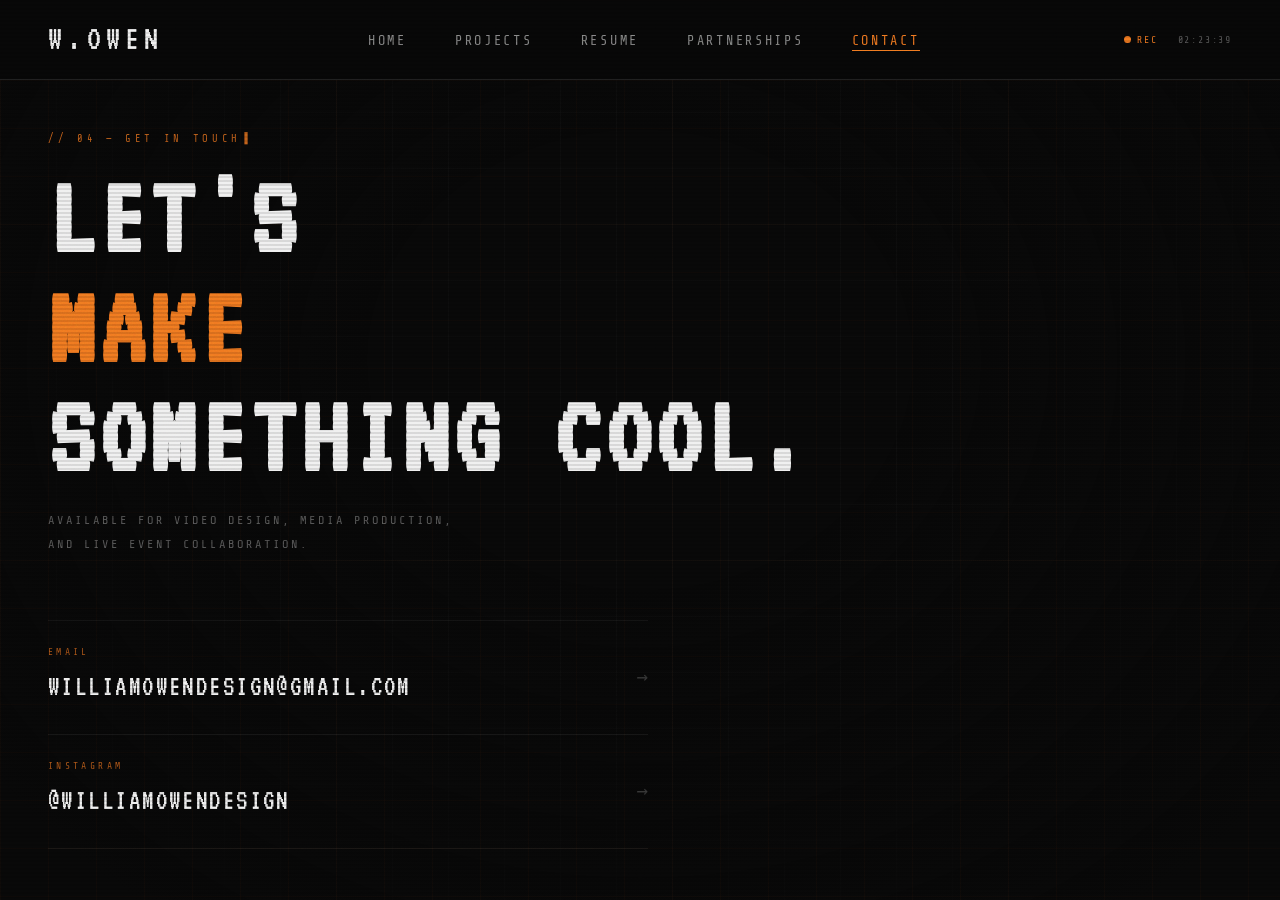
==== contact.html @ e9de270a "Initial commit" ====
<!DOCTYPE html>
<html lang="en">
<head>
  <meta charset="UTF-8" />
  <meta name="viewport" content="width=device-width, initial-scale=1.0" />
  <title>Contact — William Owen</title>
  <link rel="stylesheet" href="css/base.css" />
  <link rel="stylesheet" href="css/contact.css" />
</head>
<body>

  <nav>
    <a href="index.html" class="nav-logo glitch" data-text="W.OWEN">W.OWEN</a>
    <ul class="nav-links">
      <li><a href="index.html">Home</a></li>
      <li><a href="projects.html">Projects</a></li>
      <li><a href="resume.html">Resume</a></li>
      <li><a href="partnerships.html">Partnerships</a></li>
      <li><a href="contact.html">Contact</a></li>
    </ul>
    <div class="nav-status">
      <span class="rec">REC</span>
      <span data-clock>00:00:00</span>
    </div>
  </nav>

  <div class="bg-grid"></div>

  <div class="page-wrapper">
    <section class="contact-hero">
      <div class="contact-grid-bg"></div>

      <span class="section-label">// 04 — Get in touch</span>

      <h1>Let's<br><span>Make</span><br>Something Cool.</h1>

      <p class="contact-tagline">
        Available for video design, media production,<br>
        and live event collaboration.
      </p>

      <div class="contact-links">

        <a href="mailto:williamowendesign@gmail.com" class="contact-link-item">
          <div class="contact-link-left">
            <span class="contact-link-platform">Email</span>
            <span class="contact-link-handle">williamowendesign@gmail.com</span>
          </div>
          <span class="contact-link-arrow">→</span>
        </a>

        <a href="https://instagram.com/williamowendesign" target="_blank" rel="noopener" class="contact-link-item">
          <div class="contact-link-left">
            <span class="contact-link-platform">Instagram</span>
            <span class="contact-link-handle">@williamowendesign</span>
          </div>
          <span class="contact-link-arrow">→</span>
        </a>

      </div>
    </section>
  </div>

  <script src="js/nav.js"></script>
  <script src="js/fx.js"></script>
</body>
</html>
---- css/base.css ----
@import url('https://fonts.googleapis.com/css2?family=Share+Tech+Mono&family=VT323&family=IBM+Plex+Mono:wght@300;400;500&display=swap');

*, *::before, *::after {
  box-sizing: border-box;
  margin: 0;
  padding: 0;
}

:root {
  --black: #080808;
  --white: #f0f0f0;
  --accent: #ffffff;
  --font-display: 'VT323', monospace;
  --font-mono: 'Share Tech Mono', monospace;
  --font-body: 'IBM Plex Mono', monospace;
}

html {
  scroll-behavior: smooth;
}

body {
  background-color: var(--black);
  color: var(--white);
  font-family: var(--font-body);
  font-size: 16px;
  line-height: 1.6;
  min-height: 100vh;
  overflow-x: hidden;
}

/* ── NAVIGATION ── */
nav {
  position: fixed;
  top: 0;
  left: 0;
  width: 100%;
  z-index: 1000;
  display: flex;
  align-items: center;
  justify-content: space-between;
  padding: 0 3rem;
  height: 80px;
  background: rgba(8, 8, 8, 0.94);
  border-bottom: 1px solid rgba(240, 240, 240, 0.1);
  backdrop-filter: blur(6px);
}

.nav-logo {
  font-family: var(--font-display);
  font-size: 2.2rem;
  letter-spacing: 0.15em;
  color: var(--white);
  text-decoration: none;
  text-transform: uppercase;
}

.nav-links {
  display: flex;
  gap: 3rem;
  list-style: none;
}

.nav-links a {
  font-family: var(--font-mono);
  font-size: 0.85rem;
  letter-spacing: 0.2em;
  text-transform: uppercase;
  text-decoration: none;
  color: rgba(240, 240, 240, 0.55);
  transition: color 0.2s ease;
  position: relative;
}

.nav-links a::after {
  content: '';
  position: absolute;
  bottom: -3px;
  left: 0;
  width: 0;
  height: 1px;
  background: var(--page-accent, var(--white));
  transition: width 0.25s ease;
}

.nav-links a:hover,
.nav-links a.active {
  color: var(--page-accent, var(--white));
}

.nav-links a:hover::after,
.nav-links a.active::after {
  width: 100%;
}

/* ── SCANLINE OVERLAY ── */
body::before {
  content: '';
  pointer-events: none;
  position: fixed;
  inset: 0;
  z-index: 9998;
  background: repeating-linear-gradient(
    0deg,
    transparent,
    transparent 2px,
    rgba(0, 0, 0, 0.1) 2px,
    rgba(0, 0, 0, 0.1) 4px
  );
}

/* ── NOISE / GRAIN OVERLAY ── */
body::after {
  content: '';
  pointer-events: none;
  position: fixed;
  inset: 0;
  z-index: 9999;
  opacity: 0.18;
  background-image: url("data:image/svg+xml,%3Csvg viewBox='0 0 256 256' xmlns='http://www.w3.org/2000/svg'%3E%3Cfilter id='noise'%3E%3CfeTurbulence type='fractalNoise' baseFrequency='0.85' numOctaves='4' stitchTiles='stitch'/%3E%3C/filter%3E%3Crect width='100%25' height='100%25' filter='url(%23noise)'/%3E%3C/svg%3E");
  background-size: 160px 160px;
  mix-blend-mode: overlay;
  animation: grain-shift 0.35s steps(1) infinite;
}

@keyframes grain-shift {
  0%   { background-position: 0 0; }
  14%  { background-position: -40px 20px; }
  28%  { background-position: 20px -30px; }
  42%  { background-position: -25px -15px; }
  57%  { background-position: 35px 10px; }
  71%  { background-position: -10px 35px; }
  85%  { background-position: 15px -10px; }
  100% { background-position: -20px 5px; }
}

/* ── GLITCH TEXT ── */
.glitch {
  position: relative;
  display: inline-block;
}

.glitch::before,
.glitch::after {
  content: attr(data-text);
  position: absolute;
  top: 0;
  left: 0;
  width: 100%;
  height: 100%;
  opacity: 0;
}

.glitch:hover::before {
  animation: glitch-before 0.3s steps(2) forwards;
  color: var(--page-accent, var(--white));
  clip-path: polygon(0 20%, 100% 20%, 100% 40%, 0 40%);
  transform: translate(-2px, 0);
  opacity: 1;
}

.glitch:hover::after {
  animation: glitch-after 0.3s steps(2) forwards;
  color: rgba(240, 240, 240, 0.4);
  clip-path: polygon(0 60%, 100% 60%, 100% 80%, 0 80%);
  transform: translate(2px, 0);
  opacity: 1;
}

@keyframes glitch-before {
  0%   { transform: translate(-2px, 0); }
  50%  { transform: translate(2px, -1px); }
  100% { transform: translate(-1px, 0); }
}

@keyframes glitch-after {
  0%   { transform: translate(2px, 0); }
  50%  { transform: translate(-2px, 1px); }
  100% { transform: translate(1px, 0); }
}

/* ── FLICKER ANIMATION ── */
@keyframes flicker {
  0%, 96%, 100% { opacity: 1; }
  97%            { opacity: 0.7; }
  98%            { opacity: 1; }
  99%            { opacity: 0.6; }
}

/* ── PAGE WRAPPER ── */
.page-wrapper {
  padding-top: 80px;
  min-height: 100vh;
}

/* ── SECTION LABEL ── */
.section-label {
  display: block;
  font-family: var(--font-mono);
  font-size: 0.65rem;
  letter-spacing: 0.35em;
  text-transform: uppercase;
  color: var(--page-accent, var(--white));
  margin-bottom: 1rem;
  opacity: 0.8;
}

/* ── ACCENT LINE ── */
.accent-line {
  width: 48px;
  height: 2px;
  background: var(--page-accent, var(--white));
  margin: 1rem 0 2rem;
}

/* ── SCROLLBAR ── */
::-webkit-scrollbar { width: 4px; }
::-webkit-scrollbar-track { background: var(--black); }
::-webkit-scrollbar-thumb { background: var(--page-accent, #333); }

/* ── ANIMATED BACKGROUND GRID ── */
.bg-grid {
  position: fixed;
  inset: 0;
  z-index: -1;
  pointer-events: none;
  background-image:
    linear-gradient(rgba(240, 240, 240, 0.025) 1px, transparent 1px),
    linear-gradient(90deg, rgba(240, 240, 240, 0.025) 1px, transparent 1px);
  background-size: 56px 56px;
  animation: grid-drift 24s linear infinite;
}

.bg-grid::after {
  content: '';
  position: absolute;
  inset: 0;
  background: radial-gradient(ellipse at 50% 40%, transparent 30%, var(--black) 90%);
}

@keyframes grid-drift {
  from { background-position: 0 0; }
  to   { background-position: 0 56px; }
}

/* horizontal accent sweep that travels down the screen */
.bg-grid::before {
  content: '';
  position: absolute;
  left: 0;
  width: 100%;
  height: 1px;
  background: linear-gradient(90deg, transparent, var(--page-accent, #555), transparent);
  opacity: 0.12;
  animation: sweep-down 9s linear infinite;
}

@keyframes sweep-down {
  0%   { top: -2%; }
  100% { top: 102%; }
}

/* ── CRT POWER-ON (page load) ── */
.page-wrapper {
  animation: crt-on 0.55s steps(3) 1;
}

@keyframes crt-on {
  0%   { opacity: 0;    filter: brightness(3) contrast(2); }
  35%  { opacity: 0.4;  filter: brightness(2); }
  60%  { opacity: 0.85; filter: brightness(1.4); }
  100% { opacity: 1;    filter: none; }
}

/* ── NAV STATUS CLUSTER ── */
.nav-status {
  display: flex;
  align-items: center;
  gap: 1.25rem;
  font-family: var(--font-mono);
  font-size: 0.62rem;
  letter-spacing: 0.18em;
  color: rgba(240, 240, 240, 0.35);
}

.nav-status .rec {
  display: flex;
  align-items: center;
  gap: 0.4rem;
  color: var(--page-accent, var(--white));
}

.nav-status .rec::before {
  content: '';
  width: 7px;
  height: 7px;
  border-radius: 50%;
  background: var(--page-accent, #e63030);
  animation: rec-blink 1.4s steps(1) infinite;
}

@keyframes rec-blink {
  0%, 100% { opacity: 1; }
  50%      { opacity: 0.15; }
}

@media (max-width: 900px) {
  .nav-status { display: none; }
}

/* ── BLINKING CURSOR ON SECTION LABELS ── */
.section-label::after {
  content: '▌';
  margin-left: 0.35em;
  animation: cursor-blink 1.1s steps(1) infinite;
}

@keyframes cursor-blink {
  0%, 100% { opacity: 1; }
  50%      { opacity: 0; }
}

/* ── MARQUEE TICKER ── */
.ticker {
  width: 100%;
  overflow: hidden;
  border-top: 1px solid rgba(240, 240, 240, 0.08);
  border-bottom: 1px solid rgba(240, 240, 240, 0.08);
  padding: 0.55rem 0;
  background: rgba(240, 240, 240, 0.02);
}

.ticker-inner {
  display: flex;
  width: max-content;
  gap: 3rem;
  font-family: var(--font-mono);
  font-size: 0.68rem;
  letter-spacing: 0.3em;
  text-transform: uppercase;
  white-space: nowrap;
  color: rgba(240, 240, 240, 0.4);
  animation: ticker-scroll 28s linear infinite;
}

.ticker-inner span b {
  color: var(--page-accent, var(--white));
  font-weight: normal;
}

@keyframes ticker-scroll {
  from { transform: translateX(0); }
  to   { transform: translateX(-50%); }
}
---- css/contact.css ----
:root {
  --page-accent: #f07820;
}

/* ── CONTACT HERO ── */
.contact-hero {
  min-height: calc(100vh - 80px);
  display: flex;
  flex-direction: column;
  justify-content: center;
  padding: 0 3rem;
  position: relative;
  overflow: hidden;
}

.contact-hero h1 {
  font-family: var(--font-display);
  font-size: clamp(3.5rem, 9vw, 9rem);
  letter-spacing: 0.04em;
  text-transform: uppercase;
  line-height: 0.95;
  margin-bottom: 1rem;
}

.contact-hero h1 span {
  color: var(--page-accent);
}

.contact-tagline {
  font-family: var(--font-mono);
  font-size: 0.75rem;
  letter-spacing: 0.25em;
  text-transform: uppercase;
  color: rgba(240, 240, 240, 0.35);
  margin-bottom: 4rem;
  max-width: 480px;
  line-height: 2;
}

/* ── CONTACT LINKS ── */
.contact-links {
  display: flex;
  flex-direction: column;
  gap: 0;
  max-width: 600px;
}

.contact-link-item {
  display: flex;
  align-items: center;
  justify-content: space-between;
  padding: 1.5rem 0;
  border-top: 1px solid rgba(240, 240, 240, 0.06);
  text-decoration: none;
  color: var(--white);
  transition: padding-left 0.25s;
  group: true;
}

.contact-link-item:last-child {
  border-bottom: 1px solid rgba(240, 240, 240, 0.06);
}

.contact-link-item:hover {
  padding-left: 0.75rem;
}

.contact-link-left {
  display: flex;
  flex-direction: column;
  gap: 0.25rem;
}

.contact-link-platform {
  font-family: var(--font-mono);
  font-size: 0.6rem;
  letter-spacing: 0.35em;
  text-transform: uppercase;
  color: var(--page-accent);
  opacity: 0.7;
}

.contact-link-handle {
  font-family: var(--font-display);
  font-size: 1.8rem;
  letter-spacing: 0.05em;
  text-transform: uppercase;
  color: var(--white);
  transition: color 0.2s;
}

.contact-link-item:hover .contact-link-handle {
  color: var(--page-accent);
}

.contact-link-arrow {
  font-family: var(--font-mono);
  font-size: 1.2rem;
  color: rgba(240, 240, 240, 0.2);
  transition: color 0.2s, transform 0.2s;
}

.contact-link-item:hover .contact-link-arrow {
  color: var(--page-accent);
  transform: translateX(6px);
}

/* ── DECORATIVE GRID LINES ── */
.contact-grid-bg {
  position: absolute;
  inset: 0;
  background-image:
    linear-gradient(rgba(240,120,32,0.03) 1px, transparent 1px),
    linear-gradient(90deg, rgba(240,120,32,0.03) 1px, transparent 1px);
  background-size: 48px 48px;
  pointer-events: none;
  z-index: 0;
}

.contact-hero > *:not(.contact-grid-bg) {
  position: relative;
  z-index: 1;
}

/* ── STATUS / AVAILABILITY ── */
.availability-badge {
  display: inline-flex;
  align-items: center;
  gap: 0.6rem;
  font-family: var(--font-mono);
  font-size: 0.65rem;
  letter-spacing: 0.2em;
  text-transform: uppercase;
  color: rgba(240, 240, 240, 0.5);
  margin-bottom: 3rem;
}

.availability-dot {
  width: 7px;
  height: 7px;
  background: var(--page-accent);
  border-radius: 50%;
  animation: pulse-dot 2.5s ease-in-out infinite;
}

@keyframes pulse-dot {
  0%, 100% { box-shadow: 0 0 0 0 rgba(240,120,32,0.4); }
  50%       { box-shadow: 0 0 0 6px rgba(240,120,32,0); }
}
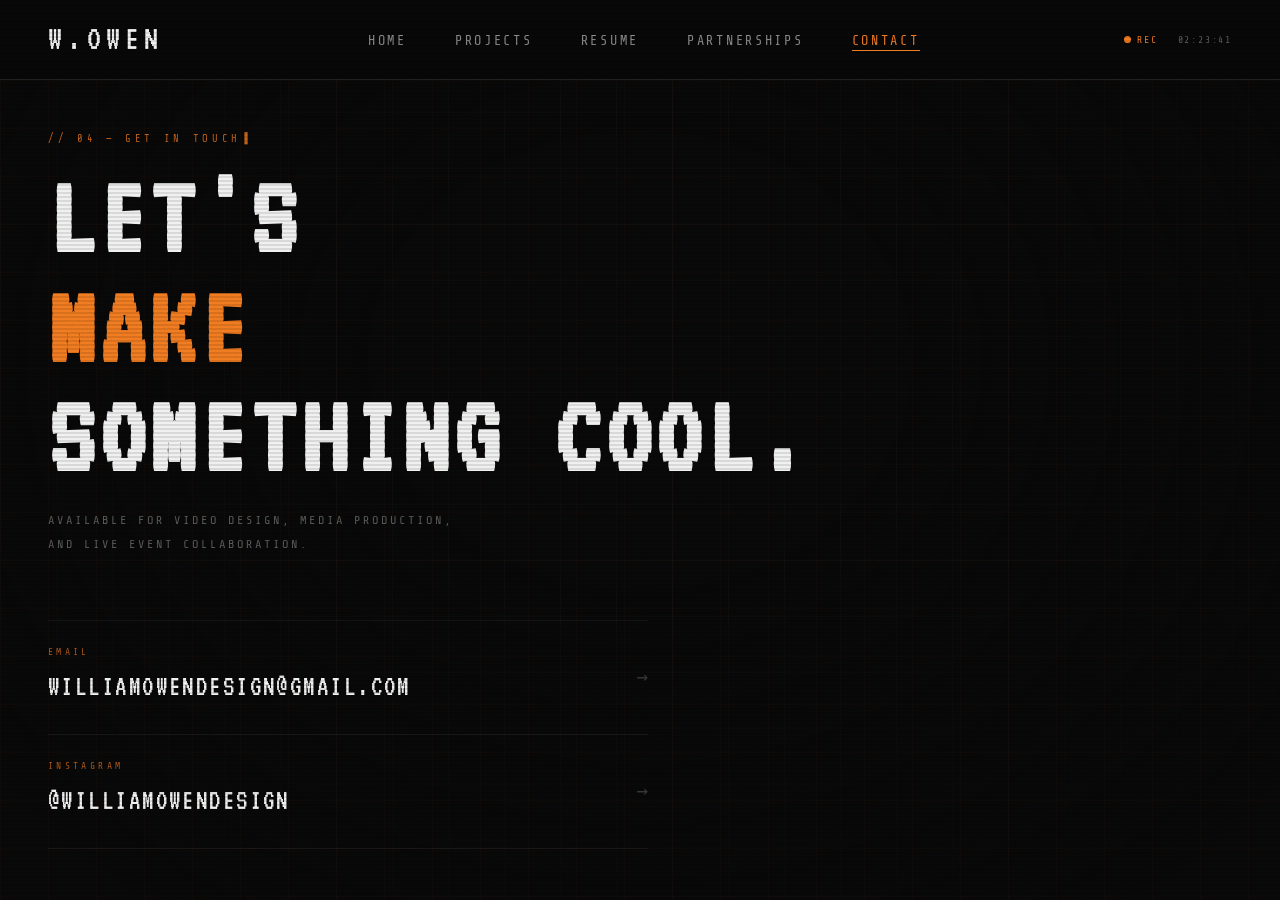
==== commit 3ab9fe71: "Thumbnail Edits" ====
--- a/contact.html
+++ b/contact.html
@@ -4,6 +4,21 @@
   <meta charset="UTF-8" />
   <meta name="viewport" content="width=device-width, initial-scale=1.0" />
   <title>Contact — William Owen</title>
+  <meta name="description" content="Video designer and production manager. Live theatre, projection mapping, and media integration in New York City." />
+
+  <!-- Link preview (Open Graph + Twitter) -->
+  <meta property="og:type" content="website" />
+  <meta property="og:url" content="https://william-owen.com/contact.html" />
+  <meta property="og:title" content="William Owen Design" />
+  <meta property="og:description" content="Video designer and production manager. Live theatre, projection mapping, and media integration in New York City." />
+  <meta property="og:image" content="https://william-owen.com/assets/images/og-image.png" />
+  <meta property="og:image:width" content="1200" />
+  <meta property="og:image:height" content="630" />
+  <meta name="twitter:card" content="summary_large_image" />
+  <meta name="twitter:title" content="William Owen Design" />
+  <meta name="twitter:description" content="Video designer and production manager. Live theatre, projection mapping, and media integration in New York City." />
+  <meta name="twitter:image" content="https://william-owen.com/assets/images/og-image.png" />
+
   <link rel="stylesheet" href="css/base.css" />
   <link rel="stylesheet" href="css/contact.css" />
 </head>
